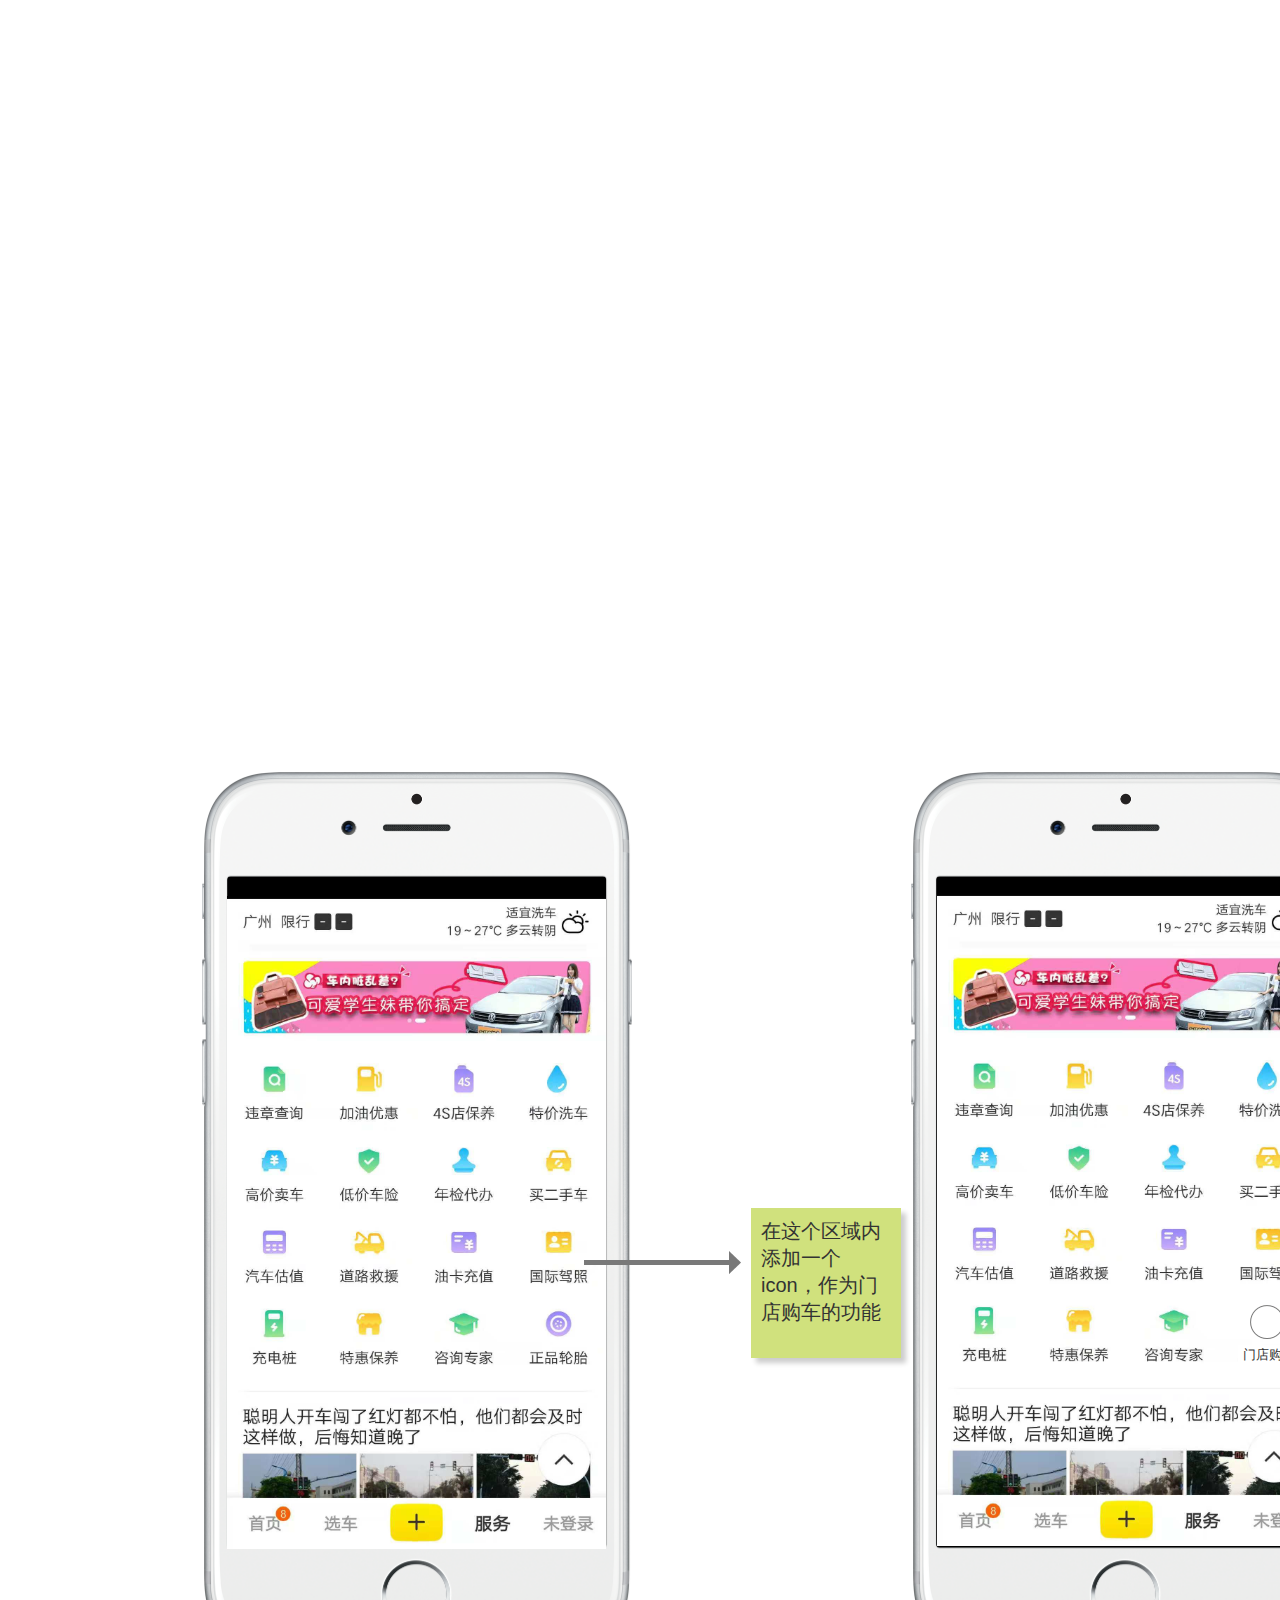
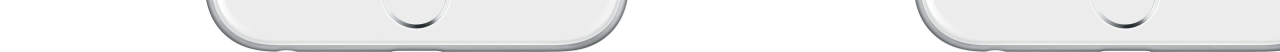
==== index.html @ ae2f6b39 "增加" ====
﻿<!DOCTYPE html>
<html>
  <head>
    <title>index</title>
    <meta http-equiv="X-UA-Compatible" content="IE=edge"/>
    <meta http-equiv="content-type" content="text/html; charset=utf-8"/>
    <meta name="apple-mobile-web-app-capable" content="yes"/>
    <link href="resources/css/jquery-ui-themes.css" type="text/css" rel="stylesheet"/>
    <link href="resources/css/axure_rp_page.css" type="text/css" rel="stylesheet"/>
    <link href="data/styles.css" type="text/css" rel="stylesheet"/>
    <link href="files/index/styles.css" type="text/css" rel="stylesheet"/>
    <script src="resources/scripts/jquery-1.7.1.min.js"></script>
    <script src="resources/scripts/jquery-ui-1.8.10.custom.min.js"></script>
    <script src="resources/scripts/prototypePre.js"></script>
    <script src="data/document.js"></script>
    <script src="resources/scripts/prototypePost.js"></script>
    <script src="files/index/data.js"></script>
    <script type="text/javascript">
      $axure.utils.getTransparentGifPath = function() { return 'resources/images/transparent.gif'; };
      $axure.utils.getOtherPath = function() { return 'resources/Other.html'; };
      $axure.utils.getReloadPath = function() { return 'resources/reload.html'; };
    </script>
  </head>
  <body>
    <div id="base" class="">

      <!-- Unnamed (图片) -->
      <div id="u0" class="ax_default _图片1">
        <img id="u0_img" class="img " src="images/index/u0.png"/>
      </div>

      <!-- Unnamed (图片) -->
      <div id="u1" class="ax_default _图片">
        <img id="u1_img" class="img " src="images/index/u1.jpg"/>
      </div>

      <!-- Unnamed (水平线) -->
      <div id="u2" class="ax_default arrow">
        <img id="u2_img" class="img " src="images/index/u2.png"/>
      </div>

      <!-- Unnamed (形状) -->
      <div id="u3" class="ax_default _形状">
        <img id="u3_img" class="img " src="images/index/u3.png"/>
      </div>

      <!-- Unnamed (矩形) -->
      <div id="u4" class="ax_default sticky_3">
        <div id="u4_div" class=""></div>
        <div id="u4_text" class="text ">
          <p><span>在这个区域内添加一个icon，作为门店购车的功能</span></p>
        </div>
      </div>

      <!-- Unnamed (图片) -->
      <div id="u5" class="ax_default _图片1">
        <img id="u5_img" class="img " src="images/index/u0.png"/>
      </div>

      <!-- Unnamed (图片) -->
      <div id="u6" class="ax_default _图片">
        <img id="u6_img" class="img " src="images/index/u1.jpg"/>
      </div>

      <!-- Unnamed (椭圆形) -->
      <div id="u7" class="ax_default ellipse">
        <img id="u7_img" class="img " src="images/index/u7.png"/>
      </div>

      <!-- Unnamed (矩形) -->
      <div id="u8" class="ax_default box_1">
        <img id="u8_img" class="img " src="images/index/u8.png"/>
        <div id="u8_text" class="text ">
          <p><span>门店购车</span></p>
        </div>
      </div>

      <!-- Unnamed (水平线) -->
      <div id="u9" class="ax_default arrow">
        <img id="u9_img" class="img " src="images/index/u2.png"/>
      </div>

      <!-- Unnamed (矩形) -->
      <div id="u10" class="ax_default _三级标题">
        <div id="u10_div" class=""></div>
        <div id="u10_text" class="text ">
          <p><span>点击</span></p>
        </div>
      </div>

      <!-- Unnamed (矩形) -->
      <div id="u11" class="ax_default box_1">
        <div id="u11_div" class=""></div>
      </div>

      <!-- Unnamed (矩形) -->
      <div id="u12" class="ax_default _三级标题">
        <div id="u12_div" class=""></div>
        <div id="u12_text" class="text ">
          <p><span>地理位置授权</span></p>
        </div>
      </div>

      <!-- Unnamed (矩形) -->
      <div id="u13" class="ax_default _三级标题">
        <div id="u13_div" class=""></div>
        <div id="u13_text" class="text ">
          <p><span>请打开GPS定位系统</span></p>
        </div>
      </div>

      <!-- Unnamed (矩形) -->
      <div id="u14" class="ax_default link_button">
        <div id="u14_div" class=""></div>
        <div id="u14_text" class="text ">
          <p><span>已打开</span></p>
        </div>
      </div>

      <!-- Unnamed (矩形) -->
      <div id="u15" class="ax_default link_button">
        <div id="u15_div" class=""></div>
        <div id="u15_text" class="text ">
          <p><span>去设置</span></p>
        </div>
      </div>

      <!-- Unnamed (矩形) -->
      <div id="u16" class="ax_default _三级标题">
        <div id="u16_div" class=""></div>
        <div id="u16_text" class="text ">
          <p><span>弹出</span></p>
        </div>
      </div>
    </div>
  </body>
</html>
---- resources/css/axure_rp_page.css ----
﻿/* so the window resize fires within a frame in IE7 */
html, body {
    height: 100%;
}

a {
    color: inherit;
}

p {
    margin: 0px;
    text-rendering: optimizeLegibility;
    font-feature-settings: "kern" 1;
    -webkit-font-feature-settings: "kern";
    -moz-font-feature-settings: "kern";
    -moz-font-feature-settings: "kern=1";
    font-kerning: normal;
}

iframe {
    background: #FFFFFF;
}

/* to match IE with C, FF */
input {
    padding: 1px 0px 1px 0px;
    box-sizing: border-box;
    -moz-box-sizing: border-box;
}

textarea {
    margin: 0px;
    box-sizing: border-box;
    -moz-box-sizing: border-box;
}

div.intcases {
    font-family: arial; 
    font-size: 12px;
    text-align:left; 
    border:1px solid #AAA; 
    background:#FFF none repeat scroll 0% 0%; 
    z-index:9999; 
    visibility:hidden; 
    position:absolute;
    padding: 0px;
    border-radius: 3px;
    white-space: nowrap;
}

div.intcaselink {
    cursor: pointer;
    padding: 3px 8px 3px 8px;
    margin: 5px;
    background:#EEE none repeat scroll 0% 0%; 
    border:1px solid #AAA;
    border-radius: 3px;
}

div.refpageimage {
    position: absolute;
    left: 0px;
    top: 0px;
    font-size: 0px;
    width: 16px;
    height: 16px;
    cursor: pointer;
    background-image: url(images/newwindow.gif);
    background-repeat: no-repeat;
}

div.annnoteimage {
    position: absolute;
    left: 0px;
    top: 0px;
    font-size: 0px;
    /*width: 16px;
    height: 12px;*/
    cursor: help;
    /*background-image: url(images/note.gif);*/
    /*background-repeat: no-repeat;*/
    width: 13px;
    height: 12px;
    padding-top: 1px;
    text-align: center;
    background-color: #138CDD;
    -moz-box-shadow: 1px 1px 3px #aaa;
    -webkit-box-shadow: 1px 1px 3px #aaa;
    box-shadow: 1px 1px 3px #aaa;
}

div.annnoteline {
    display: inline-block;
    width: 9px;
    height: 1px;
    border-bottom: 1px solid white;
    margin-top: 1px;
}

div.annnotelabel {
    position: absolute;
    left: 0px;
    top: 0px;
    font-family: Helvetica,Arial;
    font-size: 10px;
    /*border: 1px solid rgb(166,221,242);*/
    cursor: help;
    /*background:rgb(0,157,217) none repeat scroll 0% 0%;*/ 
    padding: 1px 3px 1px 3px;
    white-space: nowrap;
    color: white;
    
    background-color: #138CDD;
    -moz-box-shadow: 1px 1px 3px #aaa;
    -webkit-box-shadow: 1px 1px 3px #aaa;
    box-shadow: 1px 1px 3px #aaa;
}

.annotation {
    font-size: 12px;
    padding-left: 2px;
    margin-bottom: 5px;
}

.annotationName {
    /*font-size: 13px;
    font-weight: bold;
    margin-bottom: 3px;
    white-space: nowrap;*/

    font-family: 'Trebuchet MS';
    font-size: 14px;
    font-weight: bold;
    margin-bottom: 5px;
    white-space: nowrap;
}

.annotationValue {
    font-family: Arial, Helvetica, Sans-Serif;
    font-size: 12px;
    color: #4a4a4a;
    line-height: 21px;
    margin-bottom: 20px;
}

.noteLink {
    text-decoration: inherit;
    color: inherit;
}

.noteLink:hover {
    background-color: white;
}

/* this is a fix for the issue where dialogs jump around and takes the text-align from the body */
.dialogFix {
    position:absolute;
    text-align:left;
    border: 1px solid #8f949a;
}


@keyframes pulsate {
  from {
    box-shadow: 0 0 10px #15d6ba;
  }
  to {
    box-shadow: 0 0 20px #15d6ba;
  }
}

@-webkit-keyframes pulsate {
  from {
    -webkit-box-shadow: 0 0 10px #15d6ba;
    box-shadow: 0 0 10px #15d6ba;
  }
  to {
    -webkit-box-shadow: 0 0 20px #15d6ba;
    box-shadow: 0 0 20px #15d6ba;
  }
}
 
@-moz-keyframes pulsate {
  from {
    -moz-box-shadow: 0 0 10px #15d6ba;
    box-shadow: 0 0 10px #15d6ba;
  }
  to {
    -moz-box-shadow: 0 0 20px #15d6ba;
    box-shadow: 0 0 20px #15d6ba;
  }
}

.legacyPulsateBorder {
    /*border: 5px solid #15d6ba;
    margin: -5px;*/
    -moz-box-shadow: 0 0 10px 3px #15d6ba;
    box-shadow: 0 0 10px 3px #15d6ba;
}

.pulsateBorder {
  animation-name: pulsate;
  animation-timing-function: ease-in-out;
  animation-duration: 0.9s;
  animation-iteration-count: infinite;
  animation-direction: alternate;
  
  -webkit-animation-name: pulsate;
  -webkit-animation-timing-function: ease-in-out;
  -webkit-animation-duration: 0.9s;
  -webkit-animation-iteration-count: infinite;
  -webkit-animation-direction: alternate;

  -moz-animation-name: pulsate;
  -moz-animation-timing-function: ease-in-out;
  -moz-animation-duration: 0.9s;
  -moz-animation-iteration-count: infinite;
  -moz-animation-direction: alternate;
}

.ax_default_hidden, .ax_default_unplaced{
    display: none;
    visibility: hidden;
}

.widgetNoteSelected {
    -moz-box-shadow: 0 0 10px 3px #138CDD;
    box-shadow: 0 0 10px 3px #138CDD;
    /*-moz-box-shadow: 0 0 20px #3915d6;
    box-shadow: 0 0 20px #3915d6;*/
    /*border: 3px solid #3915d6;*/
    /*margin: -3px;*/
}


.singleImg {
    display: none;
    visibility: hidden;
}
---- data/styles.css ----
﻿.ax_default {
  font-family:'Arial Normal', 'Arial';
  font-weight:400;
  font-style:normal;
  font-size:13px;
  color:#333333;
  text-align:center;
  line-height:normal;
}
._形状 {
}
.box_1 {
}
.box_3 {
}
.ellipse {
}
._图片 {
}
.placeholder {
}
.primary_button {
  color:#FFFFFF;
}
.link_button {
  color:#169BD5;
}
._一级标题 {
  font-family:'Arial Normal', 'Arial';
  font-weight:bold;
  font-style:normal;
  font-size:32px;
  text-align:left;
}
._二级标题 {
  font-family:'Arial Normal', 'Arial';
  font-weight:bold;
  font-style:normal;
  font-size:24px;
  text-align:left;
}
._三级标题 {
  font-family:'Arial Normal', 'Arial';
  font-weight:bold;
  font-style:normal;
  font-size:18px;
  text-align:left;
}
._四级标题 {
  font-family:'Arial Normal', 'Arial';
  font-weight:bold;
  font-style:normal;
  font-size:14px;
  text-align:left;
}
._五级标题 {
  font-family:'Arial Normal', 'Arial';
  font-weight:bold;
  font-style:normal;
  text-align:left;
}
._六级标题 {
  font-family:'Arial Normal', 'Arial';
  font-weight:bold;
  font-style:normal;
  font-size:10px;
  text-align:left;
}
._文本段落 {
  text-align:left;
}
._连接线 {
}
.sticky_2 {
  text-align:left;
}
.sticky_3 {
  text-align:left;
}
.arrow {
}
.droplist {
  color:#000000;
  text-align:left;
}
._图片1 {
  color:#000000;
}
---- files/index/styles.css ----
﻿body {
  margin:0px;
  background-image:none;
  position:static;
  left:auto;
  width:1780px;
  margin-left:0;
  margin-right:0;
  text-align:left;
}
#base {
  position:absolute;
  z-index:0;
}
#u0_img {
  border-width:0px;
  position:absolute;
  left:0px;
  top:0px;
  width:430px;
  height:880px;
}
#u0 {
  border-width:0px;
  position:absolute;
  left:202px;
  top:772px;
  width:430px;
  height:880px;
}
#u0_text {
  border-width:0px;
  position:absolute;
  left:0px;
  top:0px;
  width:0px;
  visibility:hidden;
  word-wrap:break-word;
}
#u1_img {
  border-width:0px;
  position:absolute;
  left:0px;
  top:0px;
  width:379px;
  height:653px;
}
#u1 {
  border-width:0px;
  position:absolute;
  left:227px;
  top:896px;
  width:379px;
  height:653px;
}
#u1_text {
  border-width:0px;
  position:absolute;
  left:0px;
  top:0px;
  width:0px;
  visibility:hidden;
  word-wrap:break-word;
}
#u2_img {
  border-width:0px;
  position:absolute;
  left:-2px;
  top:-13px;
  width:172px;
  height:31px;
}
#u2 {
  border-width:0px;
  position:absolute;
  left:584px;
  top:1260px;
  width:157px;
  height:5px;
}
#u2_text {
  border-width:0px;
  position:absolute;
  left:0px;
  top:0px;
  width:0px;
  visibility:hidden;
  word-wrap:break-word;
}
#u3_img {
  border-width:0px;
  position:absolute;
  left:0px;
  top:0px;
  width:70px;
  height:486px;
}
#u3 {
  border-width:0px;
  position:absolute;
  left:592px;
  top:893px;
  width:69px;
  height:485px;
}
#u3_text {
  border-width:0px;
  position:absolute;
  left:0px;
  top:0px;
  width:0px;
  visibility:hidden;
  word-wrap:break-word;
}
#u4_div {
  border-width:0px;
  position:absolute;
  left:0px;
  top:0px;
  width:150px;
  height:150px;
  background:inherit;
  background-color:rgba(208, 225, 125, 1);
  border:none;
  border-radius:0px;
  -moz-box-shadow:5px 5px 5px rgba(0, 0, 0, 0.2);
  -webkit-box-shadow:5px 5px 5px rgba(0, 0, 0, 0.2);
  box-shadow:5px 5px 5px rgba(0, 0, 0, 0.2);
  font-size:20px;
}
#u4 {
  border-width:0px;
  position:absolute;
  left:751px;
  top:1208px;
  width:150px;
  height:150px;
  font-size:20px;
}
#u4_text {
  border-width:0px;
  position:absolute;
  left:10px;
  top:10px;
  width:130px;
  word-wrap:break-word;
}
#u5_img {
  border-width:0px;
  position:absolute;
  left:0px;
  top:0px;
  width:430px;
  height:880px;
}
#u5 {
  border-width:0px;
  position:absolute;
  left:911px;
  top:772px;
  width:430px;
  height:880px;
}
#u5_text {
  border-width:0px;
  position:absolute;
  left:0px;
  top:0px;
  width:0px;
  visibility:hidden;
  word-wrap:break-word;
}
#u6_img {
  border-width:0px;
  position:absolute;
  left:0px;
  top:0px;
  width:379px;
  height:653px;
}
#u6 {
  border-width:0px;
  position:absolute;
  left:937px;
  top:893px;
  width:379px;
  height:653px;
}
#u6_text {
  border-width:0px;
  position:absolute;
  left:0px;
  top:0px;
  width:0px;
  visibility:hidden;
  word-wrap:break-word;
}
#u7_img {
  border-width:0px;
  position:absolute;
  left:0px;
  top:0px;
  width:34px;
  height:34px;
}
#u7 {
  border-width:0px;
  position:absolute;
  left:1250px;
  top:1305px;
  width:34px;
  height:34px;
}
#u7_text {
  border-width:0px;
  position:absolute;
  left:0px;
  top:0px;
  width:0px;
  visibility:hidden;
  word-wrap:break-word;
}
#u8_img {
  border-width:0px;
  position:absolute;
  left:0px;
  top:0px;
  width:63px;
  height:21px;
}
#u8 {
  border-width:0px;
  position:absolute;
  left:1237px;
  top:1344px;
  width:63px;
  height:21px;
}
#u8_text {
  border-width:0px;
  position:absolute;
  left:2px;
  top:2px;
  width:59px;
  word-wrap:break-word;
}
#u9_img {
  border-width:0px;
  position:absolute;
  left:-2px;
  top:-13px;
  width:172px;
  height:31px;
}
#u9 {
  border-width:0px;
  position:absolute;
  left:1291px;
  top:1352px;
  width:157px;
  height:5px;
}
#u9_text {
  border-width:0px;
  position:absolute;
  left:0px;
  top:0px;
  width:0px;
  visibility:hidden;
  word-wrap:break-word;
}
#u10_div {
  border-width:0px;
  position:absolute;
  left:0px;
  top:0px;
  width:37px;
  height:22px;
  background:inherit;
  background-color:rgba(255, 255, 255, 0);
  border:none;
  border-radius:0px;
  -moz-box-shadow:none;
  -webkit-box-shadow:none;
  box-shadow:none;
  font-family:'Arial Negreta', 'Arial Normal', 'Arial';
  font-weight:700;
  font-style:normal;
}
#u10 {
  border-width:0px;
  position:absolute;
  left:1378px;
  top:1367px;
  width:37px;
  height:22px;
  font-family:'Arial Negreta', 'Arial Normal', 'Arial';
  font-weight:700;
  font-style:normal;
}
#u10_text {
  border-width:0px;
  position:absolute;
  left:0px;
  top:0px;
  width:37px;
  white-space:nowrap;
}
#u11_div {
  border-width:0px;
  position:absolute;
  left:0px;
  top:0px;
  width:300px;
  height:170px;
  background:inherit;
  background-color:rgba(255, 255, 255, 1);
  box-sizing:border-box;
  border-width:1px;
  border-style:solid;
  border-color:rgba(121, 121, 121, 1);
  border-radius:0px;
  -moz-box-shadow:none;
  -webkit-box-shadow:none;
  box-shadow:none;
}
#u11 {
  border-width:0px;
  position:absolute;
  left:1480px;
  top:1280px;
  width:300px;
  height:170px;
}
#u11_text {
  border-width:0px;
  position:absolute;
  left:0px;
  top:0px;
  width:0px;
  visibility:hidden;
  word-wrap:break-word;
}
#u12_div {
  border-width:0px;
  position:absolute;
  left:0px;
  top:0px;
  width:109px;
  height:22px;
  background:inherit;
  background-color:rgba(255, 255, 255, 0);
  border:none;
  border-radius:0px;
  -moz-box-shadow:none;
  -webkit-box-shadow:none;
  box-shadow:none;
  font-family:'Arial Negreta', 'Arial Normal', 'Arial';
  font-weight:700;
  font-style:normal;
}
#u12 {
  border-width:0px;
  position:absolute;
  left:1500px;
  top:1305px;
  width:109px;
  height:22px;
  font-family:'Arial Negreta', 'Arial Normal', 'Arial';
  font-weight:700;
  font-style:normal;
}
#u12_text {
  border-width:0px;
  position:absolute;
  left:0px;
  top:0px;
  width:109px;
  white-space:nowrap;
}
#u13_div {
  border-width:0px;
  position:absolute;
  left:0px;
  top:0px;
  width:120px;
  height:16px;
  background:inherit;
  background-color:rgba(255, 255, 255, 0);
  border:none;
  border-radius:0px;
  -moz-box-shadow:none;
  -webkit-box-shadow:none;
  box-shadow:none;
  font-family:'Arial Normal', 'Arial';
  font-weight:400;
  font-style:normal;
  font-size:13px;
  color:#666666;
}
#u13 {
  border-width:0px;
  position:absolute;
  left:1500px;
  top:1354px;
  width:120px;
  height:16px;
  font-family:'Arial Normal', 'Arial';
  font-weight:400;
  font-style:normal;
  font-size:13px;
  color:#666666;
}
#u13_text {
  border-width:0px;
  position:absolute;
  left:0px;
  top:0px;
  width:120px;
  white-space:nowrap;
}
#u14_div {
  border-width:0px;
  position:absolute;
  left:0px;
  top:0px;
  width:44px;
  height:20px;
  background:inherit;
  background-color:rgba(255, 255, 255, 0);
  border:none;
  border-radius:0px;
  -moz-box-shadow:none;
  -webkit-box-shadow:none;
  box-shadow:none;
}
#u14 {
  border-width:0px;
  position:absolute;
  left:1646px;
  top:1406px;
  width:44px;
  height:20px;
}
#u14_text {
  border-width:0px;
  position:absolute;
  left:2px;
  top:2px;
  width:40px;
  white-space:nowrap;
}
#u15_div {
  border-width:0px;
  position:absolute;
  left:0px;
  top:0px;
  width:44px;
  height:20px;
  background:inherit;
  background-color:rgba(255, 255, 255, 0);
  border:none;
  border-radius:0px;
  -moz-box-shadow:none;
  -webkit-box-shadow:none;
  box-shadow:none;
}
#u15 {
  border-width:0px;
  position:absolute;
  left:1716px;
  top:1406px;
  width:44px;
  height:20px;
}
#u15_text {
  border-width:0px;
  position:absolute;
  left:2px;
  top:2px;
  width:40px;
  white-space:nowrap;
}
#u16_div {
  border-width:0px;
  position:absolute;
  left:0px;
  top:0px;
  width:37px;
  height:22px;
  background:inherit;
  background-color:rgba(255, 255, 255, 0);
  border:none;
  border-radius:0px;
  -moz-box-shadow:none;
  -webkit-box-shadow:none;
  box-shadow:none;
  font-family:'Arial Negreta', 'Arial Normal', 'Arial';
  font-weight:700;
  font-style:normal;
}
#u16 {
  border-width:0px;
  position:absolute;
  left:1612px;
  top:1243px;
  width:37px;
  height:22px;
  font-family:'Arial Negreta', 'Arial Normal', 'Arial';
  font-weight:700;
  font-style:normal;
}
#u16_text {
  border-width:0px;
  position:absolute;
  left:0px;
  top:0px;
  width:37px;
  white-space:nowrap;
}
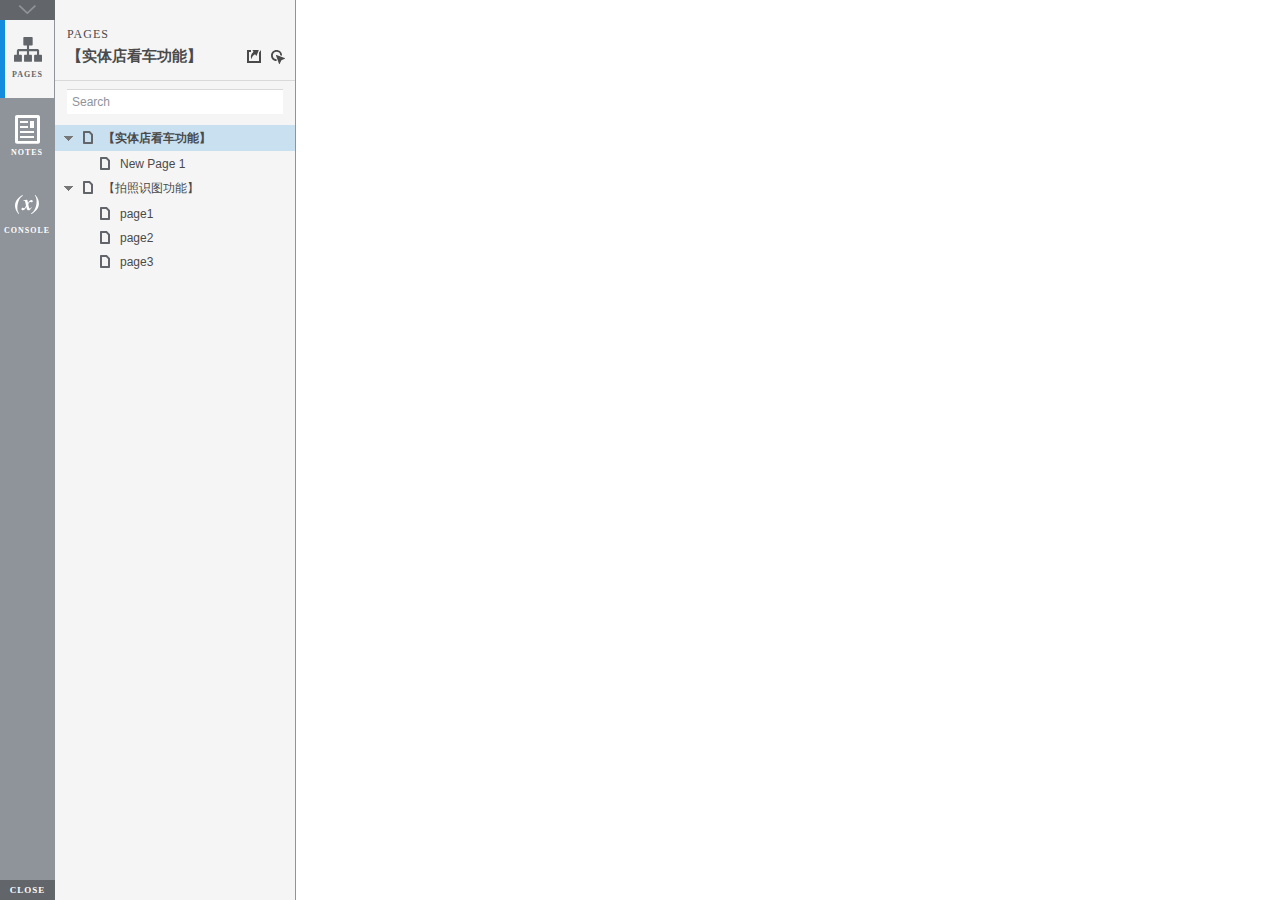
==== commit f0fcb264: "更改" ====
--- a/index.html
+++ b/index.html
@@ -1,137 +1,519 @@
-﻿<!DOCTYPE html>
-<html>
-  <head>
-    <title>index</title>
+<!DOCTYPE html>
+<html xmlns="http://www.w3.org/1999/xhtml" xml:lang="en" lang="en">
+<head>
+    <title>Untitled Document</title>
     <meta http-equiv="X-UA-Compatible" content="IE=edge"/>
-    <meta http-equiv="content-type" content="text/html; charset=utf-8"/>
-    <meta name="apple-mobile-web-app-capable" content="yes"/>
-    <link href="resources/css/jquery-ui-themes.css" type="text/css" rel="stylesheet"/>
-    <link href="resources/css/axure_rp_page.css" type="text/css" rel="stylesheet"/>
-    <link href="data/styles.css" type="text/css" rel="stylesheet"/>
-    <link href="files/index/styles.css" type="text/css" rel="stylesheet"/>
-    <script src="resources/scripts/jquery-1.7.1.min.js"></script>
-    <script src="resources/scripts/jquery-ui-1.8.10.custom.min.js"></script>
-    <script src="resources/scripts/prototypePre.js"></script>
-    <script src="data/document.js"></script>
-    <script src="resources/scripts/prototypePost.js"></script>
-    <script src="files/index/data.js"></script>
+    <meta http-equiv="content-type" content="text/html; charset=utf-8" />
+    <meta name="viewport" content="width=device-width, initial-scale=1.0" />
+    <meta name="apple-mobile-web-app-capable" content="yes" />
+    <link type="text/css" href="resources/css/reset.css" rel="Stylesheet" />
+    <link type="text/css" href="resources/css/default.css" rel="Stylesheet" />
+    <!--<link href='https://fonts.googleapis.com/css?family=Nunito:300' rel='stylesheet' type='text/css'>-->
+
     <script type="text/javascript">
-      $axure.utils.getTransparentGifPath = function() { return 'resources/images/transparent.gif'; };
-      $axure.utils.getOtherPath = function() { return 'resources/Other.html'; };
-      $axure.utils.getReloadPath = function() { return 'resources/reload.html'; };
+        if (location.href.toString().indexOf('file://localhost/') == 0) {
+            location.href = location.href.toString().replace('file://localhost/', 'file:///');
+        }
     </script>
-  </head>
-  <body>
-    <div id="base" class="">
-
-      <!-- Unnamed (图片) -->
-      <div id="u0" class="ax_default _图片1">
-        <img id="u0_img" class="img " src="images/index/u0.png"/>
-      </div>
-
-      <!-- Unnamed (图片) -->
-      <div id="u1" class="ax_default _图片">
-        <img id="u1_img" class="img " src="images/index/u1.jpg"/>
-      </div>
-
-      <!-- Unnamed (水平线) -->
-      <div id="u2" class="ax_default arrow">
-        <img id="u2_img" class="img " src="images/index/u2.png"/>
-      </div>
-
-      <!-- Unnamed (形状) -->
-      <div id="u3" class="ax_default _形状">
-        <img id="u3_img" class="img " src="images/index/u3.png"/>
-      </div>
-
-      <!-- Unnamed (矩形) -->
-      <div id="u4" class="ax_default sticky_3">
-        <div id="u4_div" class=""></div>
-        <div id="u4_text" class="text ">
-          <p><span>在这个区域内添加一个icon，作为门店购车的功能</span></p>
+
+    <!-- 8.0.0.3379 -->
+<script src="resources/scripts/jquery-1.7.1.min.js"></script>
+<script src="resources/scripts/startPre.js"></script>
+<script src="data/document.js"></script>
+
+    <style type="text/css">
+
+#outerContainer {
+	width:1000px;
+	height:1500px;
+}
+
+.vsplitbar {
+    width: 3px;
+    /*background: #B9B9B9;*/
+    border-right: 1px solid #8f949a;
+}
+
+.vsplitbar:hover, .vsplitbar.active {
+    background: #8f949a;
+}
+
+#rightPanel {
+    background-color: White;
+}
+
+/*#leftPanel {
+    min-width: 120px;
+}*/
+
+.splitterMask {
+   position:absolute;
+   top: 0;
+   left: 0;
+   width: 100%;
+   height: 100%;
+   overflow: hidden;
+   background-image: url(resources/images/transparent.gif);
+   z-index: 20000;
+}
+
+    </style>
+    <script type="text/javascript" language="JavaScript"><!--
+        var SITEMAP_COLLAPSE_VAR_NAME = 'c';
+        var PLUGIN_VAR_NAME = 'g';
+        var FOOTNOTES_VAR_NAME = 'fn';
+        var ADAPTIVE_VIEW_VAR_NAME = 'view';
+        var lastLeftPanelWidth = 295;
+        var toolBarOnly = true;
+
+        // isolate scope
+        (function() {
+            setUpController();
+            
+            var configuration = $axure.document.configuration;
+            var _settings = {};
+            _settings.projectId = configuration.prototypeId;
+            _settings.isAxshare = configuration.isAxshare;
+            _settings.loadFeedbackPlugin = configuration.loadFeedbackPlugin;
+            var cHash = getHashStringVar(SITEMAP_COLLAPSE_VAR_NAME);
+            _settings.startCollapsed = cHash == "1";
+            if(cHash == "2") closePlayer();
+            var gHash = getHashStringVar(PLUGIN_VAR_NAME);
+            if(gHash == "") gHash = 1;
+            _settings.startPluginGid = gHash;
+
+            $axure.player.settings = _settings;
+
+            $(window).bind('load', function() {
+                if(CHROME_5_LOCAL && !$('body').attr('pluginDetected')) {
+                    window.location = 'resources/chrome/chrome.html';
+                }
+            });
+
+            $(document).ready(function() {
+                $axure.page.bind('load.start', mainFrame_onload);
+                $axure.messageCenter.addMessageListener(messageCenter_message);
+
+                $(document).on('pluginShown', function (event, data) {
+                    setVarInCurrentUrlHash('g', data ? data : '');
+                });
+
+                $(document).on('pluginCreated', function(event, data) {
+                    if($axure.player.settings.startPluginGid == data) {
+                        $axure.player.showPlugin(data);
+                    }
+                });
+
+                if($axure.player.settings.loadFeedbackPlugin) {
+                    if($axure.player.settings.isAxshare) {
+                        $axure.utils.loadJS('/Scripts/plugins/feedback/feedback8.js');
+                    } else {
+                        $axure.utils.loadJS('http://share.axure.com/Scripts/plugins/feedback/feedback8.js');
+                    }
+                }
+
+                if(navigator.userAgent.indexOf("MSIE") >= 0) $('#outerContainer').width('100%');
+                initialize();
+                if($axure.player.settings.startCollapsed) $('#outerContainer').splitter({ sizeLeft: 0 });
+                else $('#outerContainer').splitter({ sizeLeft: lastLeftPanelWidth });
+                $('#leftPanel').width(lastLeftPanelWidth);
+                
+                $(window).resize(function() { resizeContent(); });
+
+                $('#maximizePanelContainer').hide();
+
+                initializeLogo();
+
+                $(window).resize();
+                resizeContent();
+                
+                $axure.player.collapseToBar();
+
+                if($axure.player.settings.startCollapsed) {
+                    collapse();
+                    $('#leftPanel').width(0);
+                }
+
+                if(MOBILE_DEVICE) {
+                    $('#interfaceControlFrameMinimizeContainer').height('45px');
+                    $('#interfaceControlFrameMinimizeContainer a').height('45px');
+                    $('#interfaceControlFrameHeaderContainer').css('margin-top','45px');
+                    $('#interfaceControlFrameCloseContainer a').css('padding','10px 0px');
+                    $('#maximizePanelContainer').height('45px');//.css('top','inherit').css('bottom','0px');
+
+                    $('body').removeClass('hashover');
+
+                    if(IOS) {
+                        $('#rightPanel').css('overflow', 'auto').css('-webkit-overflow-scrolling', 'touch').css('-ms-overflow-x', 'hidden');
+
+                        window.addEventListener("orientationchange", function() {
+                            var viewport = document.querySelector("meta[name=viewport]");
+                            //so iOS doesn't zoom when switching back to portrait
+                            viewport.setAttribute('content', 'width=device-width, initial-scale=1.0, maximum-scale=1.0');
+                            viewport.setAttribute('content', 'width=device-width, initial-scale=1.0');
+                            resizeContent();
+                        }, false);
+
+                        $axure.page.bind('load.start', function() {
+                            resizeContent();
+                        });
+                    }
+                }
+
+            });
+
+            function initialize() {
+                var legacyQString = getQueryString("Page");
+                if (legacyQString.length > 0) {
+                    location.href = location.href.substring(0, location.href.indexOf("?")) + "#p=" + legacyQString;
+                    return;
+                }
+
+                var mainFrame = document.getElementById("mainFrame");
+                //if it's local file on safari, test if we can access mainframe after its loaded
+                if(SAFARI && document.location.href.indexOf('file://') >= 0) {
+                    $(mainFrame).load(function () {
+                        var canAccess;
+                        try {
+                            var mainFrameWindow = mainFrame.contentWindow || mainFrame.contentDocument;
+                            mainFrameWindow['safari_file_CORS'] = 'Y';
+                            canAccess = mainFrameWindow['safari_file_CORS'] === 'Y';
+                        } catch(err) {
+                            canAccess = false;
+                        }
+
+                        if(!canAccess) window.location = 'resources/chrome/safari.html';
+                    });
+                }
+
+                mainFrame.contentWindow.location.href = getInitialUrl();
+            }
+
+            function initializeLogo() {
+                if($axure.document.configuration.logoImagePath) {
+                    var image = new Image();
+                    image.onload = function() {
+                        $('#logoImage').css('max-width', this.width + 'px');
+                        $axure.player.resizeContent();
+                    };
+                    image.src = $axure.document.configuration.logoImagePath;
+                
+                    $('#interfaceControlFrameLogoImageContainer').html('<img id="logoImage" src="" />');
+                    $('#logoImage').attr('src', $axure.document.configuration.logoImagePath).load(function() { resizeContent(); });
+                } else $('#interfaceControlFrameLogoImageContainer').hide();
+
+                if ($axure.document.configuration.logoImageCaption) {
+                    $('#interfaceControlFrameLogoCaptionContainer').html($axure.document.configuration.logoImageCaption);
+                } else $('#interfaceControlFrameLogoCaptionContainer').hide();
+
+                if(!$('#interfaceControlFrameLogoImageContainer').is(':visible') && !$('#interfaceControlFrameLogoCaptionContainer').is(':visible')) {
+                    $('#interfaceControlFrameLogoContainer').hide();
+                }
+            }
+
+            var resizeContent = $axure.player.resizeContent = function() {
+                var newHeight = $(window).height();
+                var newWidth = $(window).width();
+
+                var controlContainerHeight = newHeight;// - 30;
+                if($('#interfaceControlFrameLogoContainer').is(':visible')) controlContainerHeight -= $('#interfaceControlFrameLogoContainer').outerHeight();// + 16;
+
+                $('#outerContainer').height(newHeight).width(newWidth);
+                $('.vsplitbar').height(newHeight);
+                $('#leftPanel').height(newHeight);
+                $('#interfaceControlFrame').height(newHeight);
+                $('#interfaceControlFrameContainer').height(newHeight);
+                $('#interfaceControlFrameHostContainer').height(controlContainerHeight);
+
+                $('#rightPanel').height(newHeight);
+                $('#mainFrame').height(newHeight);
+
+                if($('#leftPanel').is(':visible')) $('#rightPanel').width($(window).width() - $('#leftPanel').width() - 1);// $('.vsplitbar').width());
+                else $('#rightPanel').width($(window).width());
+
+                $(document).trigger('ContainerHeightChange',[controlContainerHeight]);
+
+                if(MOBILE_DEVICE) {
+                    if(!(getHashStringVar(ADAPTIVE_VIEW_VAR_NAME).length > 0)) $axure.messageCenter.postMessage('setAdaptiveViewForSize', {'width':newWidth, 'height':$('#rightPanel').height()});
+                }
+            }
+
+            var collapseToBar = $axure.player.collapseToBar = function() {
+                lastLeftPanelWidth = $('#leftPanel').width();
+                $('#leftPanel').width('55px');
+                $('.vsplitbar').hide();
+                $('#rightPanel').width($(window).width() - $('#leftPanel').width());
+                $(window).resize();
+                $('#outerContainer').trigger('resize');
+                toolBarOnly = true;
+            }
+
+            var expandFromBar = $axure.player.expandFromBar = function() {
+                if($('.vsplitbar').is(':visible')) return;
+
+                $('#leftPanel').width(lastLeftPanelWidth);
+                $('.vsplitbar').show();
+                $('#rightPanel').width($(window).width() - $('#leftPanel').width() - 1);// $('.vsplitbar').width());
+                $(window).resize();
+                $('#outerContainer').trigger('resize');
+                toolBarOnly = false;
+            }
+
+        })();
+
+        function messageCenter_message(message, data) {
+            if(message == 'expandFrame') expand();
+            else if(message == 'getCollapseFrameOnLoad' && $axure.player.settings.startCollapsed && !MOBILE_DEVICE) $axure.messageCenter.postMessage('collapseFrameOnLoad');
+        }
+
+        
+        function getInitialUrl() {
+            var pageName = getHashStringVar("p");
+            if(pageName.length > 0) return pageName + ".html";
+            else {
+                var url = getFirstPageUrl($axure.document.sitemap.rootNodes);
+                return (url ? url : "about:blank");
+            }
+        }
+
+        function getFirstPageUrl(nodes) {
+            for (var i = 0; i < nodes.length; i++) {
+                var node = nodes[i];
+                if (node.url) return node.url;
+                else {
+                    var hasChildren = (node.children && node.children.length > 0);
+                    if (hasChildren) {
+                        var url = getFirstPageUrl(node.children);
+                        if (url) return url;
+                    }
+                }
+            }
+            return null;
+        }
+
+        function closePlayer() {
+            if($axure.page.location) window.location.href = $axure.page.location;
+            else {
+                var pageFile = getInitialUrl();
+                var currentLocation = window.location.toString();
+                window.location.href = currentLocation.substr(0, currentLocation.lastIndexOf("/") + 1) + pageFile;
+            }
+        }
+
+        function replaceHash(newHash) {
+            var currentLocWithoutHash = window.location.toString().split('#')[0];
+
+            //We use replace so that every hash change doesn't get appended to the history stack.
+            //We use replaceState in browsers that support it, else replace the location
+            if(typeof window.history.replaceState != 'undefined') {
+                try {
+                    //Chrome 45 (Version 45.0.2454.85 m) started throwing an error here when generated locally (this only happens with sitemap open) which broke all interactions.
+                    //try catch breaks the url adjusting nicely when the sitemap is open, but all interactions and forward and back buttons work.
+                    //Uncaught SecurityError: Failed to execute 'replaceState' on 'History': A history state object with URL 'file:///C:/Users/Ian/Documents/Axure/HTML/Untitled/start.html#p=home' cannot be created in a document with origin 'null'.
+                    window.history.replaceState(null, null, currentLocWithoutHash + newHash);
+                } catch(ex) {}
+            } else {
+                window.location.replace(currentLocWithoutHash + newHash);
+            }
+        }
+
+        function collapse() {
+            setVarInCurrentUrlHash('c', 1);
+            if(!toolBarOnly) lastLeftPanelWidth = $('#leftPanel').width();
+
+            $('#maximizePanelContainer').show();
+            $('#leftPanel').hide();
+            $('.vsplitbar').hide();
+            $('#rightPanel').width($(window).width());
+            $(window).resize();
+            $('#outerContainer').trigger('resize');
+
+            $(document).trigger('sidebarCollapse');
+
+            if(MOBILE_DEVICE) {
+                $('#maximizePanelContainer').animate({
+                    top:$('#rightPanel').height() - $('#maximizePanelContainer').height()
+                }, 300, 'swing', function() {
+                    $('#maximizePanelContainer').css('top', 'inherit').css('bottom', '0px');
+                });
+            }
+        }
+
+        function expand() {
+            if(MOBILE_DEVICE) {
+                $('#maximizePanelContainer').css('top', '0px').css('bottom', 'inherit');
+            }
+
+            deleteVarFromCurrentUrlHash('c');
+            $('#maximizePanelContainer').hide();
+            $('#leftPanel').width(lastLeftPanelWidth);
+            $('#leftPanel').show();
+            if(!toolBarOnly) {
+                $('.vsplitbar').show();
+                $('#rightPanel').width($(window).width() - $('#leftPanel').width() - 1);
+            } else {
+                $axure.player.collapseToBar();
+            }
+            $(window).resize();
+            $('#outerContainer').trigger('resize');
+
+            $(document).trigger('sidebarExpanded');
+        }
+
+
+        function mainFrame_onload() {
+            if($axure.page.pageName) document.title = $axure.page.pageName;
+        }
+
+        function getQueryString(query) {
+            var qstring = self.location.href.split("?");
+            if(qstring.length < 2) return "";
+            return GetParameter(qstring, query);
+        }
+        
+        function GetParameter(qstring, query) {
+            var prms = qstring[1].split("&");
+            var frmelements = new Array();
+            var currprmeter, querystr = "";
+
+            for(var i = 0; i < prms.length; i++) {
+                currprmeter = prms[i].split("=");
+                frmelements[i] = new Array();
+                frmelements[i][0] = currprmeter[0];
+                frmelements[i][1] = currprmeter[1];
+            }
+
+            for(j = 0; j < frmelements.length; j++) {
+                if(frmelements[j][0].toLowerCase() == query.toLowerCase()) {
+                    querystr = frmelements[j][1];
+                    break;
+                }
+            }
+            return querystr;
+        }
+        
+        function getHashStringVar(query) {
+            var qstring = self.location.href.split("#");
+            if(qstring.length < 2) return "";
+            return GetParameter(qstring, query);
+        }
+
+        function setHashStringVar(currentHash, varName, varVal) {
+            var varWithEqual = varName + '=';
+            var poundVarWithEqual = varVal === '' ? '' :  '#' + varName + '=' + varVal;
+            var ampVarWithEqual = varVal === '' ? '' :  '&' + varName + '=' + varVal;
+            var hashToSet = '';
+
+            var pageIndex = currentHash.indexOf('#' + varWithEqual);
+            if(pageIndex == -1) pageIndex = currentHash.indexOf('&' + varWithEqual);
+            if(pageIndex != -1) {
+                var newHash = currentHash.substring(0, pageIndex);
+
+                newHash = newHash == '' ? poundVarWithEqual : newHash + ampVarWithEqual;
+
+                var ampIndex = currentHash.indexOf('&', pageIndex + 1);
+                if(ampIndex != -1) {
+                    newHash = newHash == '' ? '#' + currentHash.substring(ampIndex + 1) : newHash + currentHash.substring(ampIndex);
+                }
+                hashToSet = newHash;
+            } else if(currentHash.indexOf('#') != -1) {
+                hashToSet = currentHash + ampVarWithEqual;
+            } else {
+                hashToSet = poundVarWithEqual;
+            }
+
+            if(hashToSet != '' || varVal == '') {
+                return hashToSet;
+            }
+
+            return null;
+        }
+
+        function setVarInCurrentUrlHash(varName, varVal) {
+            var newHash = setHashStringVar(window.location.hash, varName, varVal);
+
+            if(newHash != null) {
+                replaceHash(newHash);
+            }
+        }
+
+        function deleteHashStringVar(currentHash, varName) {
+            var varWithEqual = varName + '=';
+
+            var pageIndex = currentHash.indexOf('#' + varWithEqual);
+            if(pageIndex == -1) pageIndex = currentHash.indexOf('&' + varWithEqual);
+            if(pageIndex != -1) {
+                var newHash = currentHash.substring(0, pageIndex);
+
+                var ampIndex = currentHash.indexOf('&', pageIndex + 1);
+
+                //IF begin of string....if none blank, ELSE # instead of & and rest
+                //IF in string....prefix + if none blank, ELSE &-rest
+                if(newHash == '') { //beginning of string
+                    newHash = ampIndex != -1 ? '#' + currentHash.substring(ampIndex + 1) : '';
+                } else { //somewhere in the middle
+                    newHash = newHash + (ampIndex != -1 ? currentHash.substring(ampIndex) : '');
+                }
+
+                return newHash;
+            }
+
+            return null;
+        }
+
+        function deleteVarFromCurrentUrlHash(varName) {
+            var newHash = deleteHashStringVar(window.location.hash, varName);
+
+            if(newHash != null) {
+                replaceHash(newHash);
+            }
+        }
+    --></script>
+    
+    <link type="text/css" rel="Stylesheet" href="plugins/sitemap/styles/sitemap.css" />
+    <link type="text/css" rel="Stylesheet" href="plugins/page_notes/styles/page_notes.css" />
+    <link type="text/css" rel="Stylesheet" href="plugins/debug/styles/debug.css" />
+    <script src="resources/scripts/startPost.js"></script>
+
+
+    <!--<link type="text/css" rel="Stylesheet" href="plugins/recordplay/styles/recordplay.css" />
+    <script type="text/javascript" src="plugins/recordplay/recordplay.js"></script>-->
+    
+
+</head>
+<body scroll="no" class="hashover">
+    <div id="outerContainer">
+
+        <div id="leftPanel">
+            <div id="interfaceControlFrame">
+                <div id="interfaceControlFrameMinimizeContainer">
+                    <a title="Collapse" id="interfaceControlFrameMinimizeButton" onclick="collapse();">&nbsp;</a>
+                </div>
+                <div id="interfaceControlFrameHeaderContainer">
+                    <ul id="interfaceControlFrameHeader"></ul>
+                </div>
+                <div id="interfaceControlFrameContainer">
+                    <div id="interfaceControlFrameLogoContainer">
+                        <div id="interfaceControlFrameLogoImageContainer"></div>
+                        <div id="interfaceControlFrameLogoCaptionContainer"></div>
+                    </div>
+                    <div id="interfaceControlFrameHostContainer">
+                    </div>
+                </div>
+                <div id="interfaceControlFrameCloseContainer">
+                    <a title="Close" id="interfaceControlFrameCloseButton" onclick="closePlayer();">CLOSE</a>
+                </div>
+            </div>
         </div>
-      </div>
-
-      <!-- Unnamed (图片) -->
-      <div id="u5" class="ax_default _图片1">
-        <img id="u5_img" class="img " src="images/index/u0.png"/>
-      </div>
-
-      <!-- Unnamed (图片) -->
-      <div id="u6" class="ax_default _图片">
-        <img id="u6_img" class="img " src="images/index/u1.jpg"/>
-      </div>
-
-      <!-- Unnamed (椭圆形) -->
-      <div id="u7" class="ax_default ellipse">
-        <img id="u7_img" class="img " src="images/index/u7.png"/>
-      </div>
-
-      <!-- Unnamed (矩形) -->
-      <div id="u8" class="ax_default box_1">
-        <img id="u8_img" class="img " src="images/index/u8.png"/>
-        <div id="u8_text" class="text ">
-          <p><span>门店购车</span></p>
+        <div id="rightPanel">
+            <iframe id="mainFrame" name="mainFrame" width="100%" height="100%" src="" frameborder="0" style="display: block;" webkitallowfullscreen mozallowfullscreen allowfullscreen></iframe>
         </div>
-      </div>
-
-      <!-- Unnamed (水平线) -->
-      <div id="u9" class="ax_default arrow">
-        <img id="u9_img" class="img " src="images/index/u2.png"/>
-      </div>
-
-      <!-- Unnamed (矩形) -->
-      <div id="u10" class="ax_default _三级标题">
-        <div id="u10_div" class=""></div>
-        <div id="u10_text" class="text ">
-          <p><span>点击</span></p>
-        </div>
-      </div>
-
-      <!-- Unnamed (矩形) -->
-      <div id="u11" class="ax_default box_1">
-        <div id="u11_div" class=""></div>
-      </div>
-
-      <!-- Unnamed (矩形) -->
-      <div id="u12" class="ax_default _三级标题">
-        <div id="u12_div" class=""></div>
-        <div id="u12_text" class="text ">
-          <p><span>地理位置授权</span></p>
-        </div>
-      </div>
-
-      <!-- Unnamed (矩形) -->
-      <div id="u13" class="ax_default _三级标题">
-        <div id="u13_div" class=""></div>
-        <div id="u13_text" class="text ">
-          <p><span>请打开GPS定位系统</span></p>
-        </div>
-      </div>
-
-      <!-- Unnamed (矩形) -->
-      <div id="u14" class="ax_default link_button">
-        <div id="u14_div" class=""></div>
-        <div id="u14_text" class="text ">
-          <p><span>已打开</span></p>
-        </div>
-      </div>
-
-      <!-- Unnamed (矩形) -->
-      <div id="u15" class="ax_default link_button">
-        <div id="u15_div" class=""></div>
-        <div id="u15_text" class="text ">
-          <p><span>去设置</span></p>
-        </div>
-      </div>
-
-      <!-- Unnamed (矩形) -->
-      <div id="u16" class="ax_default _三级标题">
-        <div id="u16_div" class=""></div>
-        <div id="u16_text" class="text ">
-          <p><span>弹出</span></p>
-        </div>
-      </div>
+
     </div>
-  </body>
+
+    <div id="maximizePanelContainer">
+        <iframe id="expandFrame" src="resources/expand.html" width="100%" height="100%" scrolling="no" allowtransparency="true" frameborder="0"></iframe>
+    </div>
+
+</body>
 </html>
--- a/resources/css/default.css
+++ b/resources/css/default.css
@@ -0,0 +1,207 @@
+﻿body {
+  font-family : Arial, Helvetica, Sans-Serif;
+  background-color: #8f949a;
+  overflow:hidden;
+}
+a {
+  cursor: pointer;
+}
+
+input[type="radio"], input[type="checkbox"] {
+    margin: 0px 9px 0px 0px;
+    vertical-align: bottom;
+}
+
+input {
+    -webkit-box-sizing: border-box;
+    -moz-box-sizing: border-box;
+    box-sizing: border-box;
+}
+
+#maximizePanelContainer {
+  font-size: 4px;
+  position:absolute;
+  left: 0px;
+  top: 0px;
+  width: 55px;
+  height: 20px;
+  overflow: visible;
+  z-index: 1000;
+}
+#maximizePanelOver {
+    position: absolute;
+    left: 0px;
+    top: 0px;
+    width: 55px;
+    height: 20px;
+}
+.maximizePanel {
+    position: absolute;
+    left: 0px;
+    top: 0px;
+    width: 55px;
+    height: 20px;
+    background: #a2a2a2 url('../images/expand.png') no-repeat center center;
+    background: url('../images/expand.svg') no-repeat center center, linear-gradient(rgba(200,200,200,.5),rgba(200,200,200,.5));
+    cursor: pointer;
+}
+
+#interfaceControlFrameMinimizeContainer {
+  position:absolute;
+    top: 0px;
+    left: 0px;
+  font-size: 2px; /*for IE*/
+  text-align: right;
+  z-index: 100;
+    height: 20px;
+    width: 55px;
+    background-color: #62666b;
+}
+#interfaceControlFrameMinimizeContainer a {
+    display: inline-block;
+    width: 55px;
+    height: 20px;
+    font-size: 2px;
+    background: url('../images/close.png') no-repeat center center;
+    background: url('../images/close.svg') no-repeat center center, linear-gradient(transparent,transparent);
+    text-decoration: none;
+}
+
+.hashover #interfaceControlFrameMinimizeContainer a:hover {
+    background: url('../images/close_hover.png') no-repeat center center;
+    background: url('../images/close_hover.svg') no-repeat center center, linear-gradient(transparent,transparent);
+}
+
+#interfaceControlFrame {
+    margin: 0px 0px 0px 55px;
+}
+
+#interfaceControlFrameCloseContainer {
+    /*display: none;*/
+    position:absolute;
+    bottom: 0px;
+    left: 0px;
+    font-size: 9px;
+    font-family: 'Trebuchet MS';
+    font-weight: bold;
+    letter-spacing: 1px;
+    z-index: 100;
+    width: 55px;
+    background-color: #62666b;
+    text-align: center;  
+}
+#interfaceControlFrameCloseContainer a {
+    display: inline-block;
+    width: 55px;
+    color: #ffffff;
+    padding: 5px 0px;
+}
+
+#interfaceControlFrameHeader li a {
+    display: block;
+    width: 54px;
+    height: 78px;
+    text-align: center;
+    padding-top: 50px;
+    outline: none;
+    margin-right: 1px;
+    text-decoration: none;
+    color: #ffffff;
+    white-space: nowrap;
+    background-color: transparent;
+    background-repeat: no-repeat;
+    background-position: 50% 17px;
+    box-sizing: border-box;
+    -moz-box-sizing: border-box;
+    -webkit-box-sizing: border-box;
+    border-left: 4px solid transparent;
+    border-right: 4px solid transparent;
+}
+
+.hashover #interfaceControlFrameHeader li a:hover {
+    background-color: transparent;
+    background-repeat: no-repeat;
+    background-position: 50% 17px;
+    color: #c2c2c2;
+}
+
+#interfaceControlFrameHeader li a.selected, #interfaceControlFrameHeader li a.selected:hover {
+    background-color: #f5f5f5;
+    background-repeat: no-repeat;
+    background-position: 50% 17px;
+    color: #62666b;
+    border-left: 5px solid #138CDD;
+}
+
+#interfaceControlFrameHeaderContainer {
+    float: left;
+    overflow: visible;
+    width: 55px;
+    margin-left: -55px;
+    margin-top: 20px;
+}
+
+#interfaceControlFrameHeader {
+    position: relative;
+    list-style: none;
+    font-size: 8px;
+    z-index: 50;
+    font-family: 'Trebuchet MS';
+    font-weight: bold;
+    letter-spacing: 1px;
+}
+
+#interfaceControlFrameContainer {
+    float: right;
+    background-color: #f5f5f5;
+    overflow: hidden;
+    width: 100%;
+}
+
+#interfaceControlFrameLogoContainer {
+  background-color: White;
+  padding: 20px 10px 10px 10px;
+  overflow: hidden;
+}
+
+#interfaceControlFrameLogoImageContainer {
+  text-align: center;
+}
+
+#interfaceControlFrameLogoCaptionContainer {
+  text-align: center;
+  margin: 5px 10px 0px 10px;
+  font-size: 12px;
+  color: #4a4a4a;
+}
+
+#logoImage {
+    width: 100%;
+}
+
+.emptyStateContainer {
+    text-align: center;
+    padding: 0px 10px;
+    margin-top: 32px
+}
+
+.emptyStateTitle {
+    margin: 0px 0px 9px 0px;
+    font-weight: bold;
+}
+
+.emptyStateContent {
+    line-height: 16px;
+}
+
+.dottedDivider {
+    height: 2px;
+    margin: 15px 0px 15px 0px;
+    background: url('../images/divider.png') no-repeat center center;
+    background: url('../images/divider.svg') no-repeat center center, linear-gradient(transparent,transparent);
+}
+
+.nondottedDivider {
+    height: 2px;
+    margin: 9px 0px 9px 0px;
+}--- a/plugins/sitemap/styles/sitemap.css
+++ b/plugins/sitemap/styles/sitemap.css
@@ -0,0 +1,399 @@
+﻿
+#sitemapHost {
+    font-size: 12px;
+    color:#4a4a4a;
+    height: 100%;
+}
+
+#sitemapHostBtn a {
+    background: url('images/sitemap_on.png');
+    background: url('images/sitemap_on.svg'),linear-gradient(transparent, transparent);
+}
+
+.hashover #sitemapHostBtn a:hover {
+    background: url('images/sitemap_hover.png');
+    background: url('images/sitemap_hover.svg'),linear-gradient(transparent, transparent);
+}
+
+#sitemapHostBtn a.selected, #sitemapHostBtn a.selected:hover {
+    background: url('images/sitemap_off.png');
+    background: url('images/sitemap_off.svg'),linear-gradient(transparent, transparent);
+}
+
+#sitemapHost .pageButtonHeader {
+    top: -27px;
+}
+
+#sitemapTreeContainer {
+    overflow: auto;
+    width: 100%;
+    height: 100%;
+    -webkit-overflow-scrolling: touch;
+}
+
+.sitemapTree {
+    margin: 0px 0px 10px 0px;
+    overflow:visible;
+}
+
+.sitemapTree ul {
+    list-style-type: none;
+    margin: 0px 0px 0px 0px;
+    padding-left: 0px;
+}
+
+.sitemapPlusMinusLink 
+{
+}
+
+.sitemapMinus 
+{
+	vertical-align:middle;
+    background: url('images/minus.gif');
+    background-repeat: no-repeat;
+	margin-right: 3px;	
+	margin-bottom: 1px;
+    height:9px;
+    width:9px;
+    display:inline-block;
+}
+
+.sitemapPlus 
+{
+	vertical-align:middle;
+    background: url('images/plus.gif');
+    background-repeat: no-repeat;
+	margin-right: 3px;	
+	margin-bottom: 1px;
+	height:9px;
+    width:9px;
+    display:inline-block;
+}
+
+.sitemapPageLink 
+{
+    margin-left: 0px;
+}
+
+.sitemapPageIcon 
+{
+	margin: 0px 0px -3px 4px;
+    width: 16px;
+    height: 16px;
+    display: inline-block;
+    background: url('images/page.png') no-repeat center center;
+    background: url('images/page.svg') no-repeat center center, linear-gradient(transparent,transparent);
+}
+
+.sitemapFlowIcon
+{
+    background: url('images/flow.png') no-repeat center center;
+    background: url('images/flow.svg') no-repeat center center, linear-gradient(transparent,transparent);
+}
+
+.sitemapFolderIcon
+{
+    background: url('images/folder_closed.png') no-repeat center center;
+    background: url('images/folder_closed.svg') no-repeat center center, linear-gradient(transparent,transparent);
+}
+
+.sitemapFolderOpenIcon
+{
+    background: url('images/folder_open.png') no-repeat center center;
+    background: url('images/folder_open.svg') no-repeat center center, linear-gradient(transparent,transparent);
+}
+
+.sitemapPageName 
+{
+    margin-left: 7px;
+}
+
+.sitemapNode 
+{
+    /*margin:4px 0px 4px 0px;*/
+    white-space:nowrap;
+}
+
+.sitemapPageLinkContainer {
+    /*display: inline-block;*/
+    margin-left: 0px;
+    padding: 4px 0px 4px 0px;
+}
+/*
+.sitemapNode div
+{
+	padding-top: 1px; 
+	padding-bottom: 3px;
+    padding-left: 20px;
+	height: 14px;
+}
+*/
+
+.sitemapExpandableNode 
+{
+	margin-left: 0px;
+}
+
+.sitemapHighlight 
+{
+    /*display: inline-block;*/
+	background-color : #C8E0F0;
+    font-weight: bold;
+}
+
+.sitemapGreyedName
+{
+	color: #AAA;
+}
+
+
+.pluginNameHeader
+{
+    font-family: 'Trebuchet MS';
+	font-size: 12px;
+    letter-spacing: 1px;
+	/*font-weight: bold;*/
+	white-space: nowrap;
+    margin-bottom: 5px;
+}
+
+.pageNameHeader
+{
+    font-family: 'Trebuchet MS';
+    /*display: inline-block;*/
+    /*float: left;*/
+	font-size: 15px;
+	font-weight: bold;
+	/*height: 23px;*/
+    padding-right: 77px;
+	white-space: nowrap;
+    overflow: hidden;
+    text-overflow: ellipsis;
+}
+
+.pageButtonHeader
+{
+    float: right;
+    position: relative;
+    /*width: 72px;*/
+	height: 24px;
+    top: -22px;
+    margin-bottom: -24px;
+}
+
+.sitemapHeader
+{
+    padding-top: 27px;
+    border-bottom: 1px solid #d9d9d9;
+    min-width: 110px;
+}
+
+.sitemapToolbar {
+    margin: 0px 5px 14px 12px;
+}
+
+.sitemapToolbarButton
+{
+    float: left;
+    width: 22px;
+    height: 22px;
+    border: 1px solid transparent;
+}
+
+#linksButton {
+    background: url('images/share.png') no-repeat center center;
+    background: url('images/share.svg') no-repeat center center, linear-gradient(transparent,transparent);
+}
+
+#linksButton:hover {
+    background: url('images/share_hover.png') no-repeat center center;
+    background: url('images/share_hover.svg') no-repeat center center, linear-gradient(transparent,transparent);
+}
+
+#linksButton.sitemapToolbarButtonSelected, .hashover #linksButton.sitemapToolbarButtonSelected:hover {
+    background: url('images/share_on.png') no-repeat center center;
+    background: url('images/share_on.svg') no-repeat center center, linear-gradient(transparent,transparent);
+}
+
+#adaptiveButton {
+    background: url('images/views.png') no-repeat center center;
+    background: url('images/views.svg') no-repeat center center, linear-gradient(transparent,transparent);
+}
+
+#adaptiveButton:hover {
+    background: url('images/views_hover.png') no-repeat center center;
+    background: url('images/views_hover.svg') no-repeat center center, linear-gradient(transparent,transparent);
+}
+
+#adaptiveButton.sitemapToolbarButtonSelected, #adaptiveButton.sitemapToolbarButtonSelected:hover {
+    background: url('images/views_on.png') no-repeat center center;
+    background: url('images/views_on.svg') no-repeat center center, linear-gradient(transparent,transparent);
+}
+
+#highlightInteractiveButton {
+    background: url('images/hotspots.png') no-repeat center center;
+    background: url('images/hotspots.svg') no-repeat center center, linear-gradient(transparent,transparent);
+    margin-top: 1px;
+}
+
+#highlightInteractiveButton:hover {
+    background: url('images/hotspots_hover.png') no-repeat center center;
+    background: url('images/hotspots_hover.svg') no-repeat center center, linear-gradient(transparent,transparent);
+}
+
+#highlightInteractiveButton.sitemapToolbarButtonSelected, #highlightInteractiveButton.sitemapToolbarButtonSelected:hover {
+    background: url('images/hotspots_on.png') no-repeat center center;
+    background: url('images/hotspots_on.svg') no-repeat center center, linear-gradient(transparent,transparent);
+}
+
+/*#variablesButton {
+    background: url('images/229_variables_16.png') no-repeat center center;
+}*/
+
+#searchButton {
+    background: url('images/232_search_16.png') no-repeat center center;
+}
+
+.sitemapLinkContainer
+{
+	margin-top: 8px;
+	padding-right: 5px;
+	/*font-size: 12px;*/
+}
+
+.sitemapLinkField 
+{
+	width: 100%;
+	font-size: 12px;
+	margin-top: 3px;
+    padding: 5px;
+}
+
+.sitemapRadioSelected {
+    font-weight: bold;
+}
+
+.sitemapOptionContainer
+{
+	margin-top: 8px;
+	padding-right: 5px;
+	/*font-size: 12px;*/
+}
+
+#sitemapOptionsDiv
+{
+	margin-top: 10px;
+	/*margin-left: 16px;*/
+}
+
+#viewSelectDiv
+{
+    padding: 2px 0px 0px 0px;
+	/*margin-left: 5px;*/
+}
+
+#viewSelect
+{
+	width: 70%;
+}
+
+.sitemapUrlOption
+{
+	padding-bottom: 8px;
+}
+
+.optionLabel
+{
+	font-size: 12px;
+}
+
+.sitemapPopupContainer
+{
+    display: none;
+    position: absolute;
+	background-color: #F4F4F4;
+	border: 1px solid #B9B9B9;
+	padding: 5px 5px 5px 5px;
+	margin: 5px 0px 0px 5px;
+    z-index: 1;
+}
+
+#sitemapLinksContainer {
+    border-top: 1px solid #d9d9d9;
+    padding: 10px;
+    margin-left: 0px;
+    /*line-height: 18px;*/
+}
+
+#adaptiveViewsContainer {
+    border-top: 1px solid #d9d9d9;
+    padding: 10px;
+    margin-left: 0px;
+    line-height: 18px;
+}
+
+.adaptiveViewOption
+{
+	padding: 2px;
+}
+
+.adaptiveViewOption:hover
+{ 
+	background-color: rgb(204,235,248);
+	cursor: pointer;
+}
+
+.currentAdaptiveView {
+    font-weight: bold;
+}
+
+.adaptiveCheckboxDiv {
+	height: 15px;
+	width: 15px;
+	float: left;
+}
+
+.checkedAdaptive {
+	background: url('images/adaptivecheck.png') no-repeat center center;
+}
+
+/*#variablesContainer 
+{
+	max-height: 350px;
+	overflow: auto;
+}*/
+
+/*#variablesClearLink 
+{
+	color: #069;
+	left: 5px;
+}*/
+
+#searchDiv {
+    padding: 8px 12px 11px 12px;
+}
+
+#searchBox {
+    width: 100%;
+    border: none;
+    border-top: 1px solid #d9d9d9;
+    /*border-bottom: 1px solid #d9d9d9;*/
+    padding: 5px;
+    font-size: 12px;
+}
+
+.searchBoxHint 
+{
+	color: #8f949a;
+	/*font-style: italic;*/
+}
+
+#sitemapLinksPageName
+{
+	font-weight: bold;
+}
+
+#sitemapOptionsHeader
+{
+	font-weight: bold;
+}--- a/plugins/page_notes/styles/page_notes.css
+++ b/plugins/page_notes/styles/page_notes.css
@@ -0,0 +1,159 @@
+﻿#pageNotesHost {
+    font-size: 12px;
+    color:#4a4a4a;
+    height: 100%;
+}
+
+#pageNotesHostBtn a {
+    background: url('images/notes_on.png');
+    background: url('images/notes_on.svg'),linear-gradient(transparent, transparent);
+}
+
+.hashover #pageNotesHostBtn a:hover {
+    background: url('images/notes_hover.png');
+    background: url('images/notes_hover.svg'),linear-gradient(transparent, transparent);
+}
+
+#pageNotesHostBtn a.selected, #pageNotesHostBtn a.selected:hover {
+    background: url('images/notes_off.png');
+    background: url('images/notes_off.svg'),linear-gradient(transparent, transparent);
+}
+
+#footnotesButton {
+    background: url('images/footnotes.png') no-repeat center center;
+    background: url('images/footnotes.svg') no-repeat center center,linear-gradient(transparent, transparent);
+}
+
+#footnotesButton:hover {
+    background: url('images/footnotes_hover.png') no-repeat center center;
+    background: url('images/footnotes_hover.svg') no-repeat center center,linear-gradient(transparent, transparent);
+}
+
+#footnotesButton.sitemapToolbarButtonSelected, #footnotesButton.sitemapToolbarButtonSelected:hover {
+    background: url('images/footnotes_on.png') no-repeat center center;
+    background: url('images/footnotes_on.svg') no-repeat center center,linear-gradient(transparent, transparent);
+}
+
+.nextPageButton {
+    background: url('images/forward.png') no-repeat center center;
+    background: url('images/forward.svg') no-repeat center center,linear-gradient(transparent, transparent);    
+}
+
+.nextPageButton:hover {
+    background: url('images/forward_hover.png') no-repeat center center;
+    background: url('images/forward_hover.svg') no-repeat center center,linear-gradient(transparent, transparent);    
+}
+
+.prevPageButton {
+    background: url('images/back.png') no-repeat center center;
+    background: url('images/back.svg') no-repeat center center,linear-gradient(transparent, transparent);    
+}
+
+.prevPageButton:hover {
+    background: url('images/back_hover.png') no-repeat center center;
+    background: url('images/back_hover.svg') no-repeat center center,linear-gradient(transparent, transparent);    
+}
+
+#pageNotesScrollContainer 
+{
+    overflow: auto;
+    width: 100%;
+    /*height: 100%;*/
+    -webkit-overflow-scrolling: touch;
+}    
+
+#pageNotesContainer 
+{
+    /*padding: 10px 10px 10px 12px;*/
+}
+
+#pageNotesContent 
+{
+	overflow: visible;
+}
+
+.pageNoteContainer 
+{
+    padding: 10px;
+}
+
+.pageNoteName 
+{
+    font-family: 'Trebuchet MS';
+	font-size: 14px;
+    font-weight: bold;
+	margin-bottom: 5px;
+	/*text-decoration: underline;*/
+	white-space: nowrap;
+}
+
+.pageNote 
+{
+    line-height: 21px;
+	/*margin-bottom: 20px;*/
+}
+
+.widgetNoteContainer {
+    padding: 10px;
+    border-bottom: 1px solid transparent;
+    border-top: 1px solid transparent;
+    cursor: pointer;
+}
+
+.widgetNoteContainerSelected {
+    background-color: white;
+    border-bottom: 1px solid #c2c2c2;
+    border-top: 1px solid #c2c2c2;
+}
+
+/*.widgetNoteContainer:hover {
+    background-color: white;
+    //border-bottom: 1px solid #c2c2c2;
+    //border-top: 1px solid #c2c2c2;
+}*/
+
+.widgetNoteFootnote {
+    display: inline-block;
+    /*vertical-align: top;
+    margin: 2px 5px 10px 0px;
+    padding: 1px 6px;
+    font-size: 10px;
+    color: #ffffff;
+    background-color: #0a6cd6;*/
+    width: 13px;
+    height: 12px;
+    padding-top: 1px;
+    text-align: center;
+    background-color: #138CDD;
+    /*-moz-box-shadow: 1px 1px 3px #aaa;
+    -webkit-box-shadow: 1px 1px 3px #aaa;
+    box-shadow: 1px 1px 3px #aaa;*/
+    font-size: 0px;
+    margin-right: 8px;
+}
+
+div.annnoteline {
+    display: inline-block;
+    width: 9px;
+    height: 1px;
+    border-bottom: 1px solid white;
+    margin-top: 1px;
+}
+
+.widgetNoteLabel {
+    display: inline-block;
+    vertical-align: top;
+    font-family: 'Trebuchet MS';
+	font-size: 14px;
+    font-weight: bold;
+	margin-bottom: 5px;    
+}
+
+.noteLink {
+    text-decoration: inherit;
+    color: inherit;
+}
+
+.noteLink:hover {
+    background-color: white;
+}--- a/plugins/debug/styles/debug.css
+++ b/plugins/debug/styles/debug.css
@@ -0,0 +1,135 @@
+﻿#debugHost {
+    font-size: 12px;
+    color:#4a4a4a;
+    height: 100%;
+}
+
+#debugHostBtn a {
+    background: url('images/variables_on.png');
+    background: url('images/variables_on.svg'),linear-gradient(transparent, transparent);
+}
+
+.hashover #debugHostBtn a:hover {
+    background: url('images/variables_hover.png');
+    background: url('images/variables_hover.svg'),linear-gradient(transparent, transparent);
+}
+
+#debugHostBtn a.selected, #debugHostBtn a.selected:hover {
+    background: url('images/variables_off.png');
+    background: url('images/variables_off.svg'),linear-gradient(transparent, transparent);
+}
+
+#debugHeader .pageNameHeader {
+    padding-right: 0px;
+}
+
+#variablesClearLink {
+    display: inline-block;
+    margin-bottom: 15px;
+}
+
+#variablesClearLink:hover {
+    color: #0a6cd6;
+}
+
+#traceClearLink {
+    display: inline-block;
+    margin-bottom: 15px;
+}
+
+#traceClearLink:hover {
+    color: #0a6cd6;
+}
+
+#debugScrollContainer 
+{
+    overflow: auto;
+    width: 100%;
+    height: 100%;
+    -webkit-overflow-scrolling: touch;
+}
+
+#debugContainer {
+        padding: 10px 10px 10px 10px;
+}
+
+.variableName
+{
+	font-weight: bold;
+}
+
+.variableDiv
+{
+    margin-bottom: 20px;
+    line-height: 16px;
+
+}
+
+#variablesContainer {
+    padding-bottom: 5px;
+    /*overflow: auto;*/
+}
+
+#traceContainer {
+    padding-top: 15px;
+    /*padding: 0px 10px 10px 10px;*/
+}
+
+.debugToolbarButton 
+{
+	font-size: 1em;
+	color: #069;
+}
+
+.axEventBlock {
+    display: inline-block;
+    width: 100%;
+    margin: 5px 0px 5px 0px;
+    line-height: 21px;
+}
+
+/*a.axEventBlock:hover {
+    background-color: #069;
+    color: white;
+}*/
+
+.axTime {
+    margin: 0px 0px 0px 0px;
+    font-size: 11px;
+    color: #b1b3b5;
+}
+
+.axLabel {
+    margin: 0px 0px 5px 0px;
+    font-family: 'Trebuchet MS';
+    font-size: 14px;
+    font-weight: bold;
+}
+
+.lastAxEvent {
+    margin-bottom: 10px;
+    border-bottom: 1px solid #c2c2c2;
+    padding-bottom: 10px;
+}
+
+.axEvent {
+    margin: 0px 0px 5px 0px;
+    font-weight: bold;
+}
+
+.axCase {
+    margin: 0px 0px 5px 8px;
+    font-style: italic;
+}
+
+.axAction {
+    margin: 0px 0px 5px 13px;
+}
+
+#traceEmptyState.emptyStateContainer {
+    margin-top: 0px;
+}
+
+.debugLinksContainer {
+    text-align: right;
+}--- a/plugins/recordplay/styles/recordplay.css
+++ b/plugins/recordplay/styles/recordplay.css
@@ -0,0 +1,89 @@
+﻿#recordPlayHost {
+    font-size: 12px;
+    color:#333;
+    height: 100%;
+}
+
+
+#recordPlayContainer 
+{
+    overflow: auto;
+    width: 100%;
+    height: 100%;
+    padding: 10px 10px 10px 10px;
+}
+
+#recordPlayToolbar 
+{
+	margin: 5px 5px 5px 5px;
+    height: 22px;
+}
+
+#recordPlayToolbar .recordPlayButton
+{
+    float: left;
+    width: 22px;
+    height: 22px;
+    border: 1px solid transparent;
+}
+
+#recordPlayToolbar .recordPlayButton:hover
+{
+    border: 1px solid rgb(0,157,217);
+    background-color : rgb(166,221,242);
+}
+
+#recordPlayToolbar .recordPlayButton:active
+{
+    border: 1px solid rgb(0,157,217);
+    background-color : rgb(204,235,248);
+}
+
+#recordPlayToolbar .recordPlayButtonSelected {
+    border: 1px solid rgb(0,157,217);
+    background-color : rgb(204,235,248);    
+}
+
+#recordButton {
+    background: url('../../sitemap/styles/images/233_hyperlink_16.png') no-repeat center center;
+}
+
+#playButton {
+    background: url('../../sitemap/styles/images/225_responsive_16.png') no-repeat center center;
+}
+
+#stopButton {
+    background: url('../../sitemap/styles/images/228_togglenotes_16.png') no-repeat center center;
+}
+
+#deleteButton {
+    background: url('../../sitemap/styles/images/231_event_16.png') no-repeat center center;
+}
+
+#recordNameHeader
+{
+    /* yeah??*/
+	font-size: 13px;
+	font-weight: bold;
+	height: 23px;
+	white-space: nowrap;
+}
+
+#recordPlayContent 
+{
+    /* yeah??*/
+	overflow: visible;
+}
+
+.recordPlayName 
+{
+	font-size: 12px;
+	margin-bottom: 5px;
+	text-decoration: underline;
+	white-space: nowrap;
+}
+
+.recordPlay 
+{
+	margin-bottom: 10px;
+}